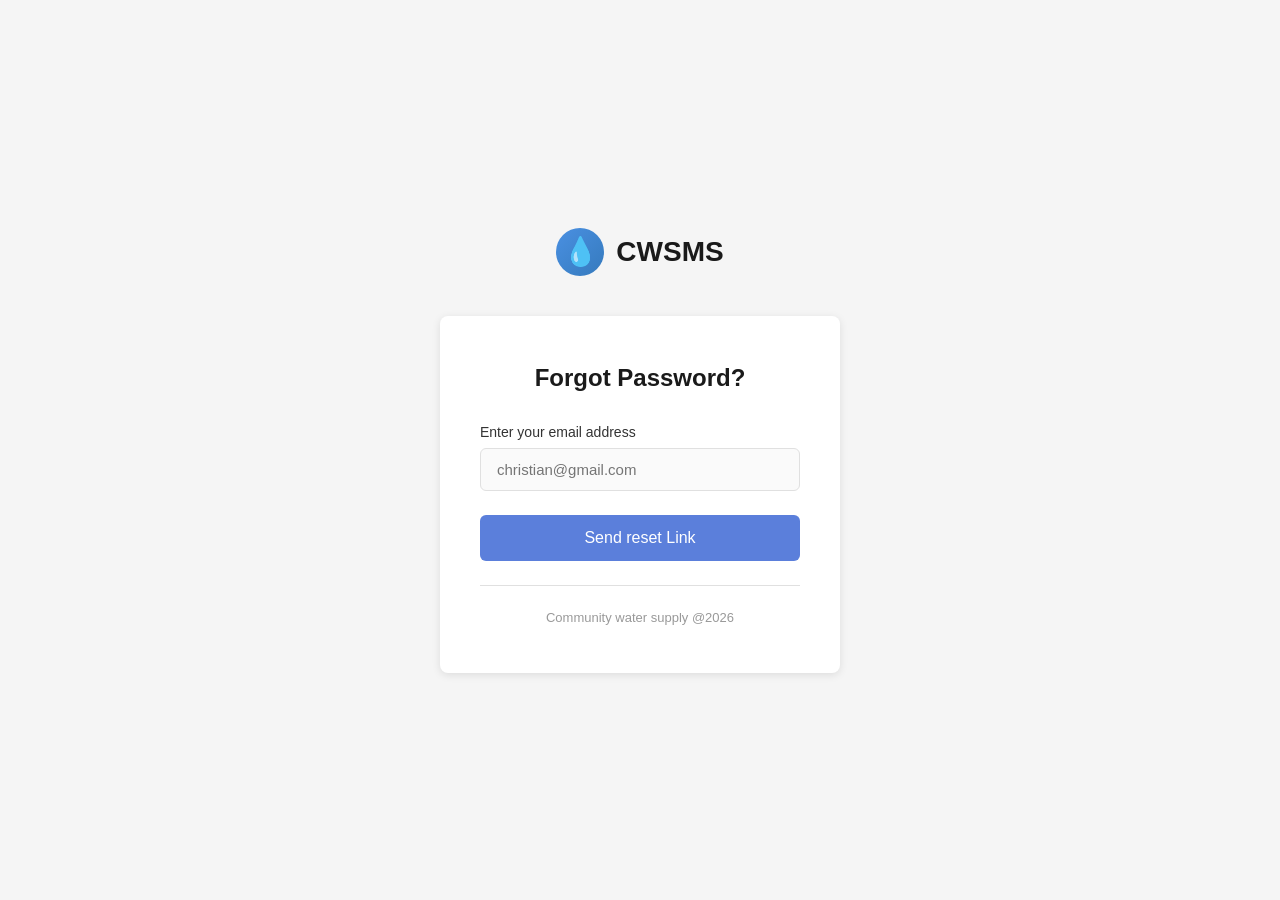
==== index.html @ a494c318 "initial commit" ====
<!DOCTYPE html>
<html lang="en">
<head>
    <meta charset="UTF-8">
    <meta name="viewport" content="width=device-width, initial-scale=1.0">
    <title>CWSMS - Forgot Password</title>
    <link rel="stylesheet" href="style.css">
</head>
<body>
    <div class="container">
        <div class="header">
            <div class="logo"></div>
            <h1 class="brand-name">CWSMS</h1>
        </div>

        <div class="card">
            <h2 class="card-title">Forgot Password?</h2>
            
            <div id="successMessage" class="success-message"></div>
            <div id="errorMessage" class="error-message"></div>

            <form id="forgotPasswordForm">
                <div class="form-group">
                    <label for="email" class="form-label">Enter your email address</label>
                    <input 
                        type="email" 
                        id="email" 
                        name="email" 
                        class="form-input" 
                        placeholder="christian@gmail.com"
                        required
                    >
                </div>

                <button type="submit" class="submit-button">Send reset Link</button>
            </form>

            <div class="footer">
                Community water supply @2026
            </div>
        </div>
    </div>

    <script src="script.js"></script>
</body>
</html>
---- style.css ----
* {
    margin: 0;
    padding: 0;
    box-sizing: border-box;
}

body {
    font-family: -apple-system, BlinkMacSystemFont, 'Segoe UI', 'Roboto', 'Oxygen', 'Ubuntu', 'Cantarell', sans-serif;
    background-color: #f5f5f5;
    color: #333;
}

/* ============================================
   LOGIN PAGE LAYOUT
   ============================================ */
body:not(.dashboard-layout) {
    display: flex;
    justify-content: center;
    align-items: center;
    min-height: 100vh;
    padding: 20px;
}

.container {
    width: 100%;
    max-width: 400px;
}

.header {
    display: flex;
    align-items: center;
    gap: 12px;
    margin-bottom: 40px;
    justify-content: center;
}

.logo {
    width: 48px;
    height: 48px;
    background: linear-gradient(135deg, #4A90E2 0%, #357ABD 100%);
    border-radius: 50%;
    display: flex;
    align-items: center;
    justify-content: center;
}

.logo::before {
    content: "💧";
    font-size: 28px;
}

.brand-name {
    font-size: 28px;
    font-weight: 600;
    color: #1a1a1a;
}

/* ============================================
   DASHBOARD LAYOUT
   ============================================ */
.dashboard-layout {
    display: flex;
    min-height: 100vh;
    background: linear-gradient(135deg, #2563EB 0%, #1E40AF 100%);
}

.sidebar {
    width: 260px;
    background: linear-gradient(180deg, #1E3A8A 0%, #1E40AF 100%);
    padding: 20px 0;
    display: flex;
    flex-direction: column;
    box-shadow: 2px 0 10px rgba(0, 0, 0, 0.2);
}

.sidebar-header {
    display: flex;
    align-items: center;
    gap: 10px;
    padding: 0 20px 30px;
    border-bottom: 1px solid rgba(255, 255, 255, 0.1);
    margin-bottom: 20px;
}

.logo-small {
    width: 36px;
    height: 36px;
    background: linear-gradient(135deg, #60A5FA 0%, #3B82F6 100%);
    border-radius: 50%;
    display: flex;
    align-items: center;
    justify-content: center;
    position: relative;
}

.logo-small::before {
    content: "💧";
    font-size: 20px;
}

.sidebar-brand {
    font-size: 20px;
    font-weight: 600;
    color: white;
}

.sidebar-nav {
    display: flex;
    flex-direction: column;
}

.nav-item {
    display: flex;
    align-items: center;
    gap: 12px;
    padding: 14px 20px;
    color: rgba(255, 255, 255, 0.8);
    text-decoration: none;
    transition: all 0.2s;
    border-left: 3px solid transparent;
}

.nav-item:hover {
    background: rgba(255, 255, 255, 0.1);
    color: white;
}

.nav-item.active {
    background: rgba(255, 255, 255, 0.15);
    color: white;
    border-left-color: #60A5FA;
}

.nav-icon {
    font-size: 18px;
    width: 24px;
    text-align: center;
}

.nav-text {
    font-size: 14px;
}

.main-content {
    flex: 1;
    display: flex;
    flex-direction: column;
    position: relative;
    overflow: hidden;
}

.top-header {
    background: white;
    padding: 16px 30px;
    display: flex;
    justify-content: space-between;
    align-items: center;
    box-shadow: 0 2px 4px rgba(0, 0, 0, 0.05);
    z-index: 10;
}

.header-left {
    display: flex;
    align-items: center;
    gap: 12px;
}

.header-title {
    font-size: 16px;
    font-weight: 500;
    color: #1a1a1a;
}

.header-right {
    display: flex;
    align-items: center;
    gap: 16px;
}

.header-date {
    font-size: 14px;
    color: #666;
}

.icon-button {
    width: 36px;
    height: 36px;
    border: none;
    background: #f5f5f5;
    border-radius: 50%;
    cursor: pointer;
    display: flex;
    align-items: center;
    justify-content: center;
    font-size: 16px;
    transition: background-color 0.2s;
    position: relative;
}

.icon-button:hover {
    background: #e5e5e5;
}

.notification-badge {
    position: absolute;
    top: -2px;
    right: -2px;
    background: #EF4444;
    color: white;
    font-size: 10px;
    width: 18px;
    height: 18px;
    border-radius: 50%;
    display: flex;
    align-items: center;
    justify-content: center;
    font-weight: 600;
}

.content-wrapper {
    flex: 1;
    padding: 40px;
    position: relative;
    z-index: 5;
    overflow-y: auto;
}

.page-header {
    margin-bottom: 30px;
}

.page-title {
    font-size: 28px;
    font-weight: 600;
    color: white;
    margin-bottom: 8px;
}

.page-subtitle {
    font-size: 14px;
    color: rgba(255, 255, 255, 0.8);
}

.wave-background {
    position: absolute;
    bottom: 0;
    left: 0;
    right: 0;
    height: 200px;
    background: url('data:image/svg+xml,<svg xmlns="http://www.w3.org/2000/svg" viewBox="0 0 1440 320"><path fill="%231E40AF" fill-opacity="0.3" d="M0,96L48,112C96,128,192,160,288,160C384,160,480,128,576,122.7C672,117,768,139,864,154.7C960,171,1056,181,1152,165.3C1248,149,1344,107,1392,85.3L1440,64L1440,320L1392,320C1344,320,1248,320,1152,320C1056,320,960,320,864,320C768,320,672,320,576,320C480,320,384,320,288,320C192,320,96,320,48,320L0,320Z"></path></svg>') no-repeat bottom;
    background-size: cover;
    pointer-events: none;
}

/* ============================================
   CARD COMPONENTS
   ============================================ */
.card {
    background: white;
    border-radius: 8px;
    box-shadow: 0 2px 8px rgba(0, 0, 0, 0.1);
    padding: 48px 40px;
}

.form-card {
    background: white;
    border-radius: 12px;
    box-shadow: 0 4px 12px rgba(0, 0, 0, 0.1);
    padding: 40px;
    max-width: 900px;
}

.card-title {
    font-size: 24px;
    font-weight: 600;
    color: #1a1a1a;
    text-align: center;
    margin-bottom: 32px;
}

/* ============================================
   FORM ELEMENTS
   ============================================ */
.form-row {
    display: grid;
    grid-template-columns: 1fr 1fr;
    gap: 40px;
    margin-bottom: 30px;
}

.form-column {
    display: flex;
    flex-direction: column;
    gap: 20px;
}

.form-group {
    margin-bottom: 0;
}

body:not(.dashboard-layout) .form-group {
    margin-bottom: 24px;
}

.form-label {
    display: flex;
    align-items: center;
    gap: 8px;
    font-size: 14px;
    color: #333;
    margin-bottom: 8px;
    font-weight: 500;
}

.label-icon {
    font-size: 16px;
    color: #5B7FDB;
}

.form-input {
    width: 100%;
    padding: 12px 16px;
    font-size: 15px;
    border: 1px solid #e0e0e0;
    border-radius: 6px;
    background-color: #fafafa;
    transition: all 0.2s;
}

.form-input:focus {
    outline: none;
    border-color: #5B7FDB;
    background-color: white;
    box-shadow: 0 0 0 3px rgba(91, 127, 219, 0.1);
}

.input-wrapper {
    position: relative;
}

.toggle-password {
    position: absolute;
    right: 12px;
    top: 50%;
    transform: translateY(-50%);
    background: none;
    border: none;
    cursor: pointer;
    font-size: 18px;
    padding: 4px;
    opacity: 0.6;
    transition: opacity 0.2s;
}

.toggle-password:hover {
    opacity: 1;
}

.form-actions {
    display: flex;
    justify-content: flex-end;
    gap: 12px;
    padding-top: 20px;
    border-top: 1px solid #e0e0e0;
}

/* ============================================
   BUTTONS
   ============================================ */
.btn {
    padding: 12px 28px;
    font-size: 15px;
    font-weight: 500;
    border: none;
    border-radius: 6px;
    cursor: pointer;
    transition: all 0.2s;
}

.btn-primary {
    background-color: #5B7FDB;
    color: white;
}

.btn-primary:hover {
    background-color: #4A6BC9;
}

.btn-primary:active {
    background-color: #3D5AB5;
}

.btn-secondary {
    background-color: #f5f5f5;
    color: #333;
}

.btn-secondary:hover {
    background-color: #e5e5e5;
}

.submit-button {
    width: 100%;
    padding: 14px;
    font-size: 16px;
    font-weight: 500;
    color: white;
    background-color: #5B7FDB;
    border: none;
    border-radius: 6px;
    cursor: pointer;
    transition: background-color 0.2s;
}

.submit-button:hover {
    background-color: #4A6BC9;
}

.submit-button:active {
    background-color: #3D5AB5;
}

/* ============================================
   MESSAGES
   ============================================ */
.success-message,
.error-message {
    padding: 12px;
    border-radius: 6px;
    margin-bottom: 20px;
    text-align: center;
    display: none;
}

.success-message {
    background-color: #d4edda;
    color: #155724;
    border: 1px solid #c3e6cb;
}

.error-message {
    background-color: #f8d7da;
    color: #721c24;
    border: 1px solid #f5c6cb;
}

.success-message.show,
.error-message.show {
    display: block;
}

/* ============================================
   FOOTER
   ============================================ */
.footer {
    text-align: center;
    margin-top: 24px;
    padding-top: 24px;
    border-top: 1px solid #e0e0e0;
    color: #999;
    font-size: 13px;
}

/* ============================================
   RESPONSIVE
   ============================================ */
@media (max-width: 768px) {
    .dashboard-layout {
        flex-direction: column;
    }

    .sidebar {
        width: 100%;
        padding: 10px 0;
    }

    .sidebar-nav {
        flex-direction: row;
        overflow-x: auto;
    }

    .nav-item {
        flex-direction: column;
        gap: 4px;
        padding: 10px;
        min-width: 80px;
    }

    .nav-text {
        font-size: 11px;
    }

    .form-row {
        grid-template-columns: 1fr;
        gap: 20px;
    }

    .content-wrapper {
        padding: 20px;
    }

    .top-header {
        padding: 12px 16px;
    }

    .header-title {
        font-size: 12px;
    }
}
/* ============================================
   TABLE STYLES
   ============================================ */
.table-card {
    background: white;
    border-radius: 12px;
    box-shadow: 0 4px 12px rgba(0, 0, 0, 0.1);
    overflow: hidden;
}

.table-header {
    padding: 24px 30px;
    border-bottom: 1px solid #e0e0e0;
}

.search-wrapper {
    display: flex;
    gap: 12px;
    max-width: 500px;
}

.search-input {
    flex: 1;
    padding: 10px 16px;
    font-size: 14px;
    border: 1px solid #e0e0e0;
    border-radius: 6px;
    background-color: #fafafa;
    transition: all 0.2s;
}

.search-input:focus {
    outline: none;
    border-color: #5B7FDB;
    background-color: white;
    box-shadow: 0 0 0 3px rgba(91, 127, 219, 0.1);
}

.table-wrapper {
    overflow-x: auto;
}

.data-table {
    width: 100%;
    border-collapse: collapse;
}

.data-table thead {
    background-color: #f8f9fa;
}

.data-table th {
    padding: 16px 20px;
    text-align: left;
    font-size: 13px;
    font-weight: 600;
    color: #333;
    border-bottom: 2px solid #e0e0e0;
    white-space: nowrap;
}

.data-table td {
    padding: 16px 20px;
    font-size: 14px;
    color: #555;
    border-bottom: 1px solid #f0f0f0;
}

.data-table tbody tr {
    transition: background-color 0.2s;
}

.data-table tbody tr:hover {
    background-color: #f8f9fa;
}

.data-table tbody tr:last-child td {
    border-bottom: none;
}

.btn-action {
    padding: 6px 12px;
    font-size: 13px;
    border: none;
    border-radius: 4px;
    cursor: pointer;
    transition: all 0.2s;
    margin-right: 8px;
    font-weight: 500;
}

.btn-edit {
    background-color: #5B7FDB;
    color: white;
}

.btn-edit:hover {
    background-color: #4A6BC9;
}

.btn-delete {
    background-color: #EF4444;
    color: white;
}

.btn-delete:hover {
    background-color: #DC2626;
}

.table-footer {
    padding: 20px 30px;
    background-color: #f8f9fa;
    display: flex;
    justify-content: space-between;
    align-items: center;
    border-top: 1px solid #e0e0e0;
}

.pagination-info {
    font-size: 14px;
    color: #666;
}

.pagination-controls {
    display: flex;
    gap: 10px;
}

/* ============================================
   MODAL STYLES
   ============================================ */
.modal {
    display: none;
    position: fixed;
    z-index: 1000;
    left: 0;
    top: 0;
    width: 100%;
    height: 100%;
    background-color: rgba(0, 0, 0, 0.5);
    animation: fadeIn 0.2s;
}

.modal.show {
    display: flex;
    align-items: center;
    justify-content: center;
}

@keyframes fadeIn {
    from { opacity: 0; }
    to { opacity: 1; }
}

.modal-content {
    background: white;
    border-radius: 12px;
    width: 90%;
    max-width: 500px;
    box-shadow: 0 8px 32px rgba(0, 0, 0, 0.2);
    animation: slideIn 0.3s;
}

@keyframes slideIn {
    from {
        transform: translateY(-50px);
        opacity: 0;
    }
    to {
        transform: translateY(0);
        opacity: 1;
    }
}

.modal-header {
    padding: 24px 30px;
    border-bottom: 1px solid #e0e0e0;
    display: flex;
    justify-content: space-between;
    align-items: center;
}

.modal-header h2 {
    font-size: 20px;
    font-weight: 600;
    color: #1a1a1a;
    margin: 0;
}

.close-modal {
    background: none;
    border: none;
    font-size: 28px;
    color: #999;
    cursor: pointer;
    line-height: 1;
    padding: 0;
    width: 32px;
    height: 32px;
    display: flex;
    align-items: center;
    justify-content: center;
    border-radius: 4px;
    transition: all 0.2s;
}

.close-modal:hover {
    background-color: #f0f0f0;
    color: #333;
}

.modal-body {
    padding: 30px;
}

.modal-actions {
    display: flex;
    justify-content: flex-end;
    gap: 12px;
    margin-top: 24px;
}

/* ============================================
   RESPONSIVE - TABLE
   ============================================ */
@media (max-width: 768px) {
    .table-wrapper {
        overflow-x: scroll;
    }

    .data-table {
        min-width: 700px;
    }

    .table-footer {
        flex-direction: column;
        gap: 16px;
    }

    .search-wrapper {
        flex-direction: column;
        max-width: 100%;
    }
}
/* ============================================
   RECORD PAYMENT PAGE STYLES
   ============================================ */
.payment-container {
    max-width: 800px;
}

.search-section {
    background: white;
    border-radius: 12px;
    padding: 30px;
    margin-bottom: 24px;
    box-shadow: 0 4px 12px rgba(0, 0, 0, 0.1);
}

.section-title {
    font-size: 18px;
    font-weight: 600;
    color: #1a1a1a;
    margin-bottom: 20px;
}

.search-group {
    margin-bottom: 16px;
}

.search-label {
    display: block;
    font-size: 14px;
    font-weight: 500;
    color: #333;
    margin-bottom: 8px;
}

.input-button-group {
    display: flex;
    gap: 12px;
}

.input-button-group .form-input {
    flex: 1;
}

.divider-text {
    text-align: center;
    font-size: 14px;
    font-weight: 600;
    color: #999;
    margin: 20px 0;
    position: relative;
}

.divider-text::before,
.divider-text::after {
    content: '';
    position: absolute;
    top: 50%;
    width: 40%;
    height: 1px;
    background: #e0e0e0;
}

.divider-text::before {
    left: 0;
}

.divider-text::after {
    right: 0;
}

.household-details-section {
    background: white;
    border-radius: 12px;
    padding: 30px;
    margin-bottom: 24px;
    box-shadow: 0 4px 12px rgba(0, 0, 0, 0.1);
}

.details-header {
    display: flex;
    justify-content: space-between;
    align-items: center;
    margin-bottom: 20px;
}

.status-badge {
    padding: 8px 16px;
    border-radius: 6px;
    font-size: 13px;
    font-weight: 600;
}

.status-unpaid {
    background-color: #FEE2E2;
    color: #DC2626;
}

.status-paid {
    background-color: #D1FAE5;
    color: #059669;
}

.details-content {
    background: #f8f9fa;
    padding: 20px;
    border-radius: 8px;
}

.detail-row {
    display: flex;
    padding: 10px 0;
    border-bottom: 1px solid #e0e0e0;
}

.detail-row:last-child {
    border-bottom: none;
}

.detail-label {
    font-weight: 600;
    color: #333;
    min-width: 100px;
}

.detail-value {
    color: #555;
}

.payment-info-section {
    background: white;
    border-radius: 12px;
    padding: 30px;
    box-shadow: 0 4px 12px rgba(0, 0, 0, 0.1);
}

.radio-group {
    display: flex;
    flex-direction: column;
    gap: 12px;
}

.radio-label {
    display: flex;
    align-items: center;
    cursor: pointer;
    padding: 10px 12px;
    border: 2px solid #e0e0e0;
    border-radius: 6px;
    transition: all 0.2s;
}

.radio-label:hover {
    border-color: #5B7FDB;
    background-color: #f8f9fa;
}

.radio-label input[type="radio"] {
    margin-right: 10px;
    cursor: pointer;
}

.radio-label input[type="radio"]:checked + .radio-text {
    color: #5B7FDB;
    font-weight: 600;
}

.radio-label:has(input[type="radio"]:checked) {
    border-color: #5B7FDB;
    background-color: #EEF2FF;
}

.radio-text {
    font-size: 14px;
    color: #333;
}

/* ============================================
   RESPONSIVE - RECORD PAYMENT
   ============================================ */
@media (max-width: 768px) {
    .input-button-group {
        flex-direction: column;
    }

    .input-button-group .form-input {
        width: 100%;
    }

    .details-header {
        flex-direction: column;
        align-items: flex-start;
        gap: 12px;
    }

    .detail-row {
        flex-direction: column;
        gap: 4px;
    }

    .detail-label {
        min-width: auto;
    }
}
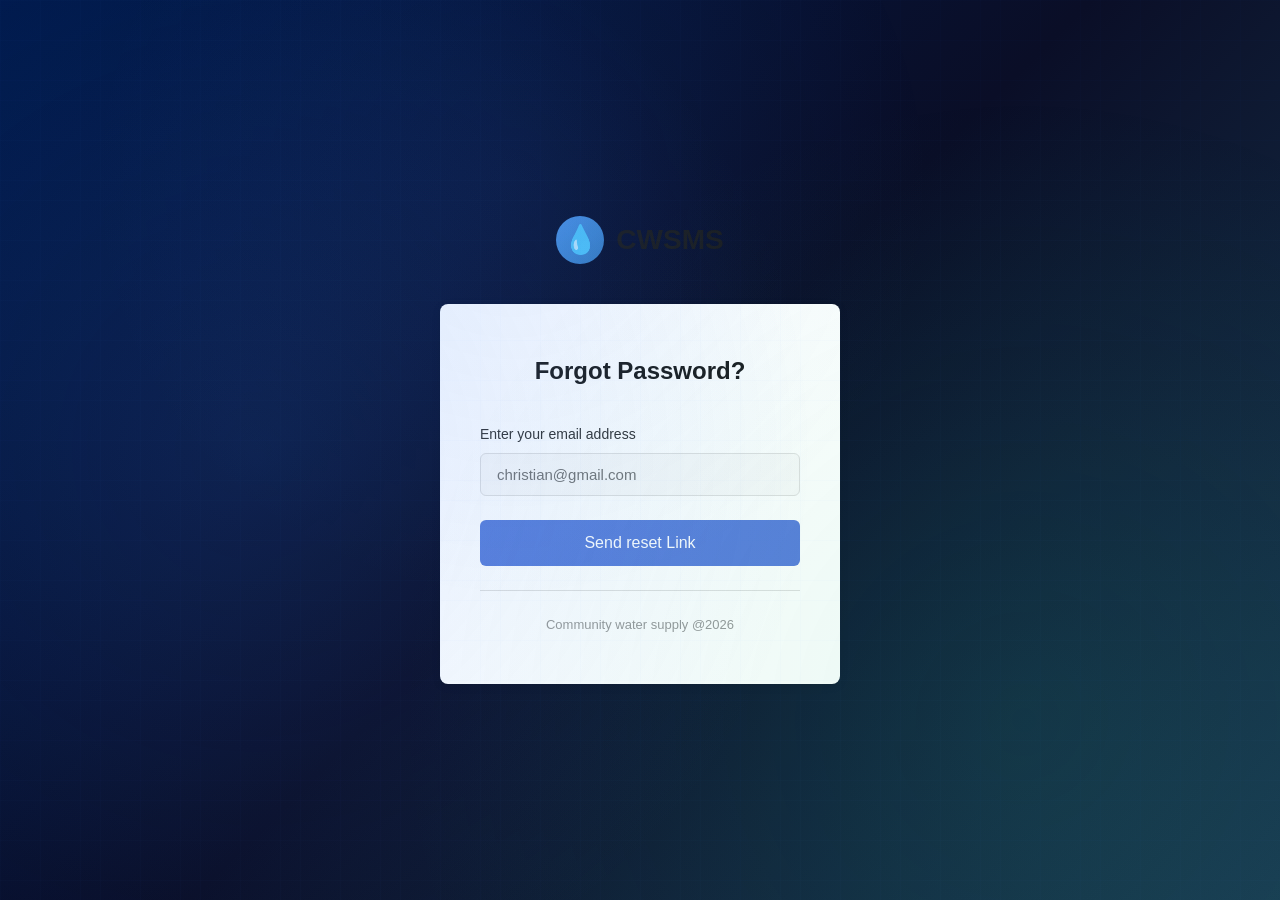
==== commit 58126adb: "Added about-script.js, about-style.css" ====
--- a/style.css
+++ b/style.css
@@ -953,4 +953,187 @@
     .detail-label {
         min-width: auto;
     }
+}
+/* ===================================
+   Global Styles & CSS Variables
+   =================================== */
+
+:root {
+    --primary-color: #0f172a;
+    --secondary-color: #1e293b;
+    --accent-color: #3b82f6;
+    --accent-light: #60a5fa;
+    --text-primary: #f1f5f9;
+    --text-secondary: #cbd5e1;
+    --border-color: #334155;
+    --success-color: #10b981;
+    --message-blue: #3b82f6;
+    --message-gray: #e5e5ea;
+    --transition: all 0.3s cubic-bezier(0.4, 0, 0.2, 1);
+}
+
+* {
+    margin: 0;
+    padding: 0;
+    box-sizing: border-box;
+}
+
+html {
+    scroll-behavior: smooth;
+}
+
+body {
+    font-family: 'Segoe UI', Tahoma, Geneva, Verdana, sans-serif;
+    background: linear-gradient(135deg, #001a4d 0%, #0a0e27 50%, #1a3a52 100%);
+    background-attachment: fixed;
+    color: var(--text-primary);
+    line-height: 1.6;
+    overflow-x: hidden;
+    position: relative;
+}
+
+body::before {
+    content: '';
+    position: fixed;
+    top: 0;
+    left: 0;
+    width: 100%;
+    height: 100%;
+    background-image: 
+        radial-gradient(circle at 20% 50%, rgba(59, 130, 246, 0.15) 0%, transparent 50%),
+        radial-gradient(circle at 80% 80%, rgba(16, 185, 129, 0.1) 0%, transparent 50%),
+        radial-gradient(circle at 40% 20%, rgba(59, 130, 246, 0.08) 0%, transparent 40%);
+    pointer-events: none;
+    z-index: 1;
+}
+
+body::after {
+    content: '';
+    position: fixed;
+    top: 0;
+    left: 0;
+    width: 100%;
+    height: 100%;
+    background-image: 
+        url('data:image/svg+xml,<svg width="100" height="100" xmlns="http://www.w3.org/2000/svg"><defs><pattern id="grid" width="40" height="40" patternUnits="userSpaceOnUse"><path d="M 40 0 L 0 0 0 40" fill="none" stroke="rgba(59,130,246,0.03)" stroke-width="1"/></pattern></defs><rect width="100%" height="100%" fill="url(%23grid)" /></svg>');
+    pointer-events: none;
+    z-index: 1;
+    animation: gridShift 20s linear infinite;
+}
+
+@keyframes gridShift {
+    0% {
+        transform: translateY(0);
+    }
+    100% {
+        transform: translateY(40px);
+    }
+}
+
+/* Particle effect background */
+body .particle {
+    position: fixed;
+    pointer-events: none;
+    z-index: 2;
+}
+
+.particle::before {
+    content: '';
+    display: block;
+    width: 2px;
+    height: 2px;
+    background: rgba(59, 130, 246, 0.6);
+    border-radius: 50%;
+    box-shadow: 0 0 10px rgba(59, 130, 246, 0.8);
+    animation: float 20s infinite;
+}
+
+@keyframes float {
+    0%, 100% {
+        transform: translateY(0) translateX(0);
+        opacity: 0;
+    }
+    10% {
+        opacity: 1;
+    }
+    90% {
+        opacity: 1;
+    }
+    100% {
+        transform: translateY(-100vh) translateX(100px);
+        opacity: 0;
+    }
+}
+
+/* ===================================
+   Navigation Bar
+   =================================== */
+
+.navbar {
+    position: fixed;
+    top: 0;
+    width: 100%;
+    background: rgba(15, 23, 42, 0.95);
+    backdrop-filter: blur(10px);
+    border-bottom: 1px solid rgba(51, 65, 85, 0.2);
+    z-index: 1100;
+    padding: 1rem 0;
+    box-shadow: 0 4px 30px rgba(0, 0, 0, 0.3);
+}
+
+.nav-container {
+    max-width: 1200px;
+    margin: 0 auto;
+    padding: 0 2rem;
+    display: flex;
+    justify-content: space-between;
+    align-items: center;
+}
+
+.logo {
+    font-size: 1.5rem;
+    font-weight: 700;
+    color: var(--accent-color);
+    text-decoration: none;
+    transition: var(--transition);
+}
+
+.logo:hover {
+    color: var(--accent-light);
+    text-shadow: 0 0 20px rgba(59, 130, 246, 0.5);
+}
+
+.nav-menu {
+    display: flex;
+    list-style: none;
+    gap: 2rem;
+}
+
+.nav-menu a {
+    color: var(--text-secondary);
+    text-decoration: none;
+    font-weight: 500;
+    position: relative;
+    transition: var(--transition);
+}
+
+.nav-menu a::after {
+    content: '';
+    position: absolute;
+    bottom: -5px;
+    left: 0;
+    width: 0;
+    height: 2px;
+    background: var(--accent-color);
+    transition: var(--transition);
+}
+
+.nav-menu a:hover,
+.nav-menu a.active {
+    color: var(--accent-light);
+}
+
+.nav-menu a:hover::after,
+.nav-menu a.active::after {
+    width: 100%;
 }
